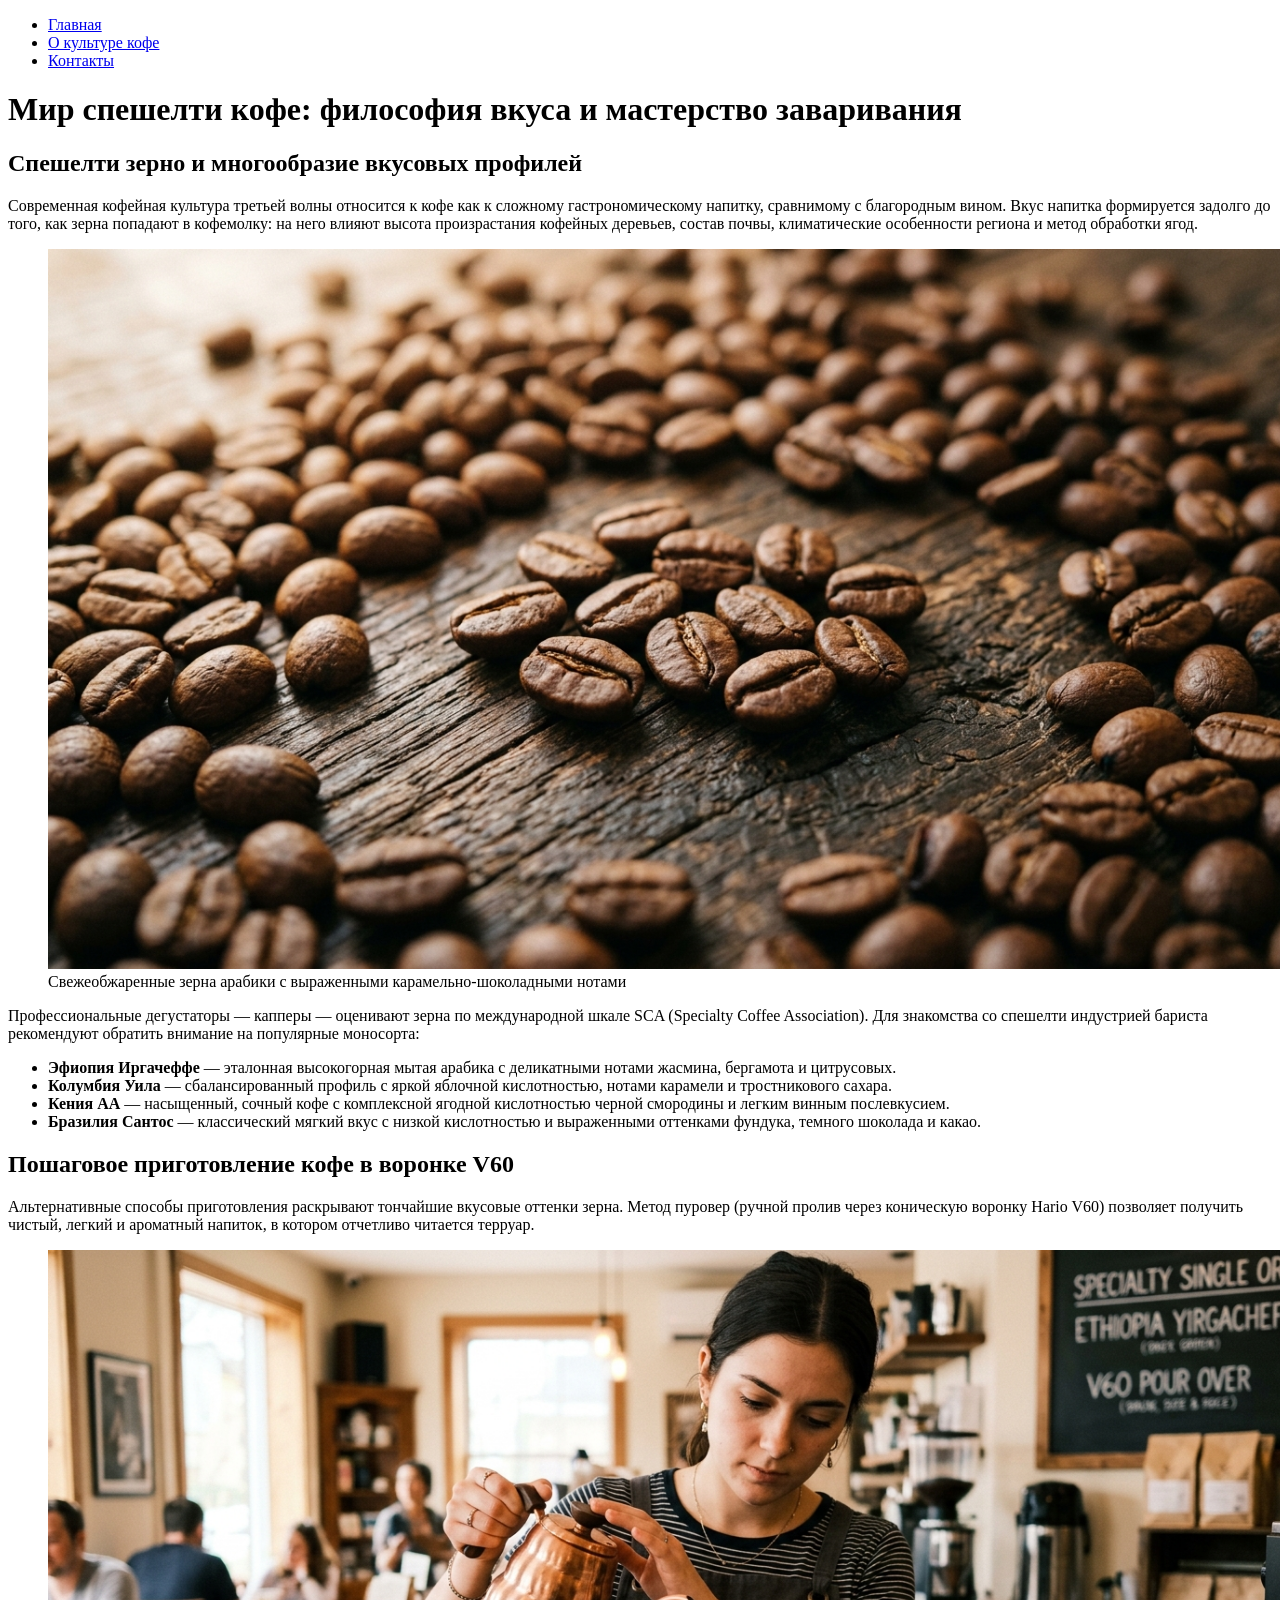
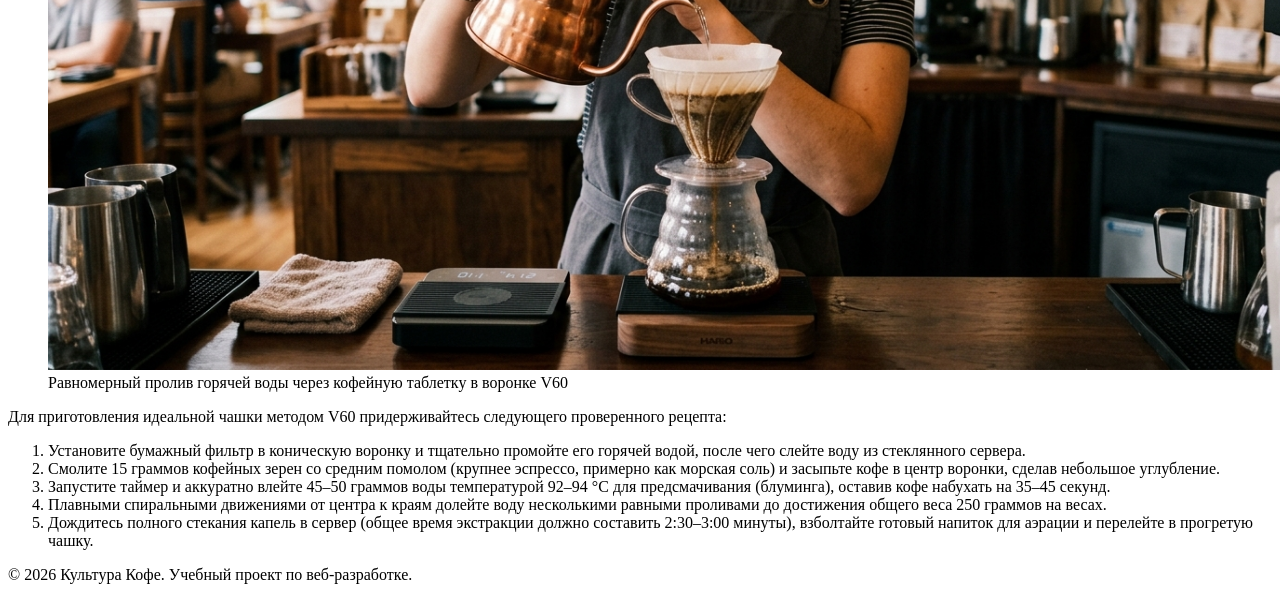
==== index.html @ 97c38ae3 "added index.html" ====
<!DOCTYPE html>
<html lang="ru">
<head>
  <meta charset="UTF-8">
  <meta name="viewport" content="width=device-width, initial-scale=1.0">
  <title>Культура кофе — гид по спешелти кофе и альтернативным методам заваривания</title>
  <link rel="stylesheet" href="css/style.css">
</head>
<body>
  <header>
    <nav aria-label="Основная навигация">
      <ul>
        <li><a href="index.html" aria-current="page">Главная</a></li>
        <li><a href="about.html">О культуре кофе</a></li>
        <li><a href="contact.html">Контакты</a></li>
      </ul>
    </nav>
  </header>

  <main>
    <h1>Мир спешелти кофе: философия вкуса и мастерство заваривания</h1>

    <section>
      <h2>Спешелти зерно и многообразие вкусовых профилей</h2>
      <p>
        Современная кофейная культура третьей волны относится к кофе как к сложному
        гастрономическому напитку, сравнимому с благородным вином. Вкус напитка
        формируется задолго до того, как зерна попадают в кофемолку: на него влияют
        высота произрастания кофейных деревьев, состав почвы, климатические особенности
        региона и метод обработки ягод.
      </p>

      <figure>
        <img
          src="images/coffee-beans.jpg"
          alt="Свежеобжаренные кофейные зерна арабики средней обжарки на фактурной темной деревянной поверхности"
          width="1280"
          height="720"
        >
        <figcaption>Свежеобжаренные зерна арабики с выраженными карамельно-шоколадными нотами</figcaption>
      </figure>

      <p>
        Профессиональные дегустаторы — капперы — оценивают зерна по международной
        шкале SCA (Specialty Coffee Association). Для знакомства со спешелти индустрией
        бариста рекомендуют обратить внимание на популярные моносорта:
      </p>

      <ul>
        <li><strong>Эфиопия Иргачеффе</strong> — эталонная высокогорная мытая арабика с деликатными нотами жасмина, бергамота и цитрусовых.</li>
        <li><strong>Колумбия Уила</strong> — сбалансированный профиль с яркой яблочной кислотностью, нотами карамели и тростникового сахара.</li>
        <li><strong>Кения АА</strong> — насыщенный, сочный кофе с комплексной ягодной кислотностью черной смородины и легким винным послевкусием.</li>
        <li><strong>Бразилия Сантос</strong> — классический мягкий вкус с низкой кислотностью и выраженными оттенками фундука, темного шоколада и какао.</li>
      </ul>
    </section>

    <section>
      <h2>Пошаговое приготовление кофе в воронке V60</h2>
      <p>
        Альтернативные способы приготовления раскрывают тончайшие вкусовые оттенки
        зерна. Метод пуровер (ручной пролив через коническую воронку Hario V60) позволяет
        получить чистый, легкий и ароматный напиток, в котором отчетливо читается терруар.
      </p>

      <figure>
        <img
          src="images/coffee-pourover.jpg"
          alt="Бариста проливает горячую воду из чайника с тонким носиком через воронку V60 со свежемолотым кофе в стеклянный сервер"
          width="1280"
          height="720"
          loading="lazy"
        >
        <figcaption>Равномерный пролив горячей воды через кофейную таблетку в воронке V60</figcaption>
      </figure>

      <p>
        Для приготовления идеальной чашки методом V60 придерживайтесь следующего
        проверенного рецепта:
      </p>

      <ol>
        <li>Установите бумажный фильтр в коническую воронку и тщательно промойте его горячей водой, после чего слейте воду из стеклянного сервера.</li>
        <li>Смолите 15 граммов кофейных зерен со средним помолом (крупнее эспрессо, примерно как морская соль) и засыпьте кофе в центр воронки, сделав небольшое углубление.</li>
        <li>Запустите таймер и аккуратно влейте 45–50 граммов воды температурой 92–94 °C для предсмачивания (блуминга), оставив кофе набухать на 35–45 секунд.</li>
        <li>Плавными спиральными движениями от центра к краям долейте воду несколькими равными проливами до достижения общего веса 250 граммов на весах.</li>
        <li>Дождитесь полного стекания капель в сервер (общее время экстракции должно составить 2:30–3:00 минуты), взболтайте готовый напиток для аэрации и перелейте в прогретую чашку.</li>
      </ol>
    </section>
  </main>

  <footer>
    <p>&copy; 2026 Культура Кофе. Учебный проект по веб-разработке.</p>
  </footer>
</body>
</html>
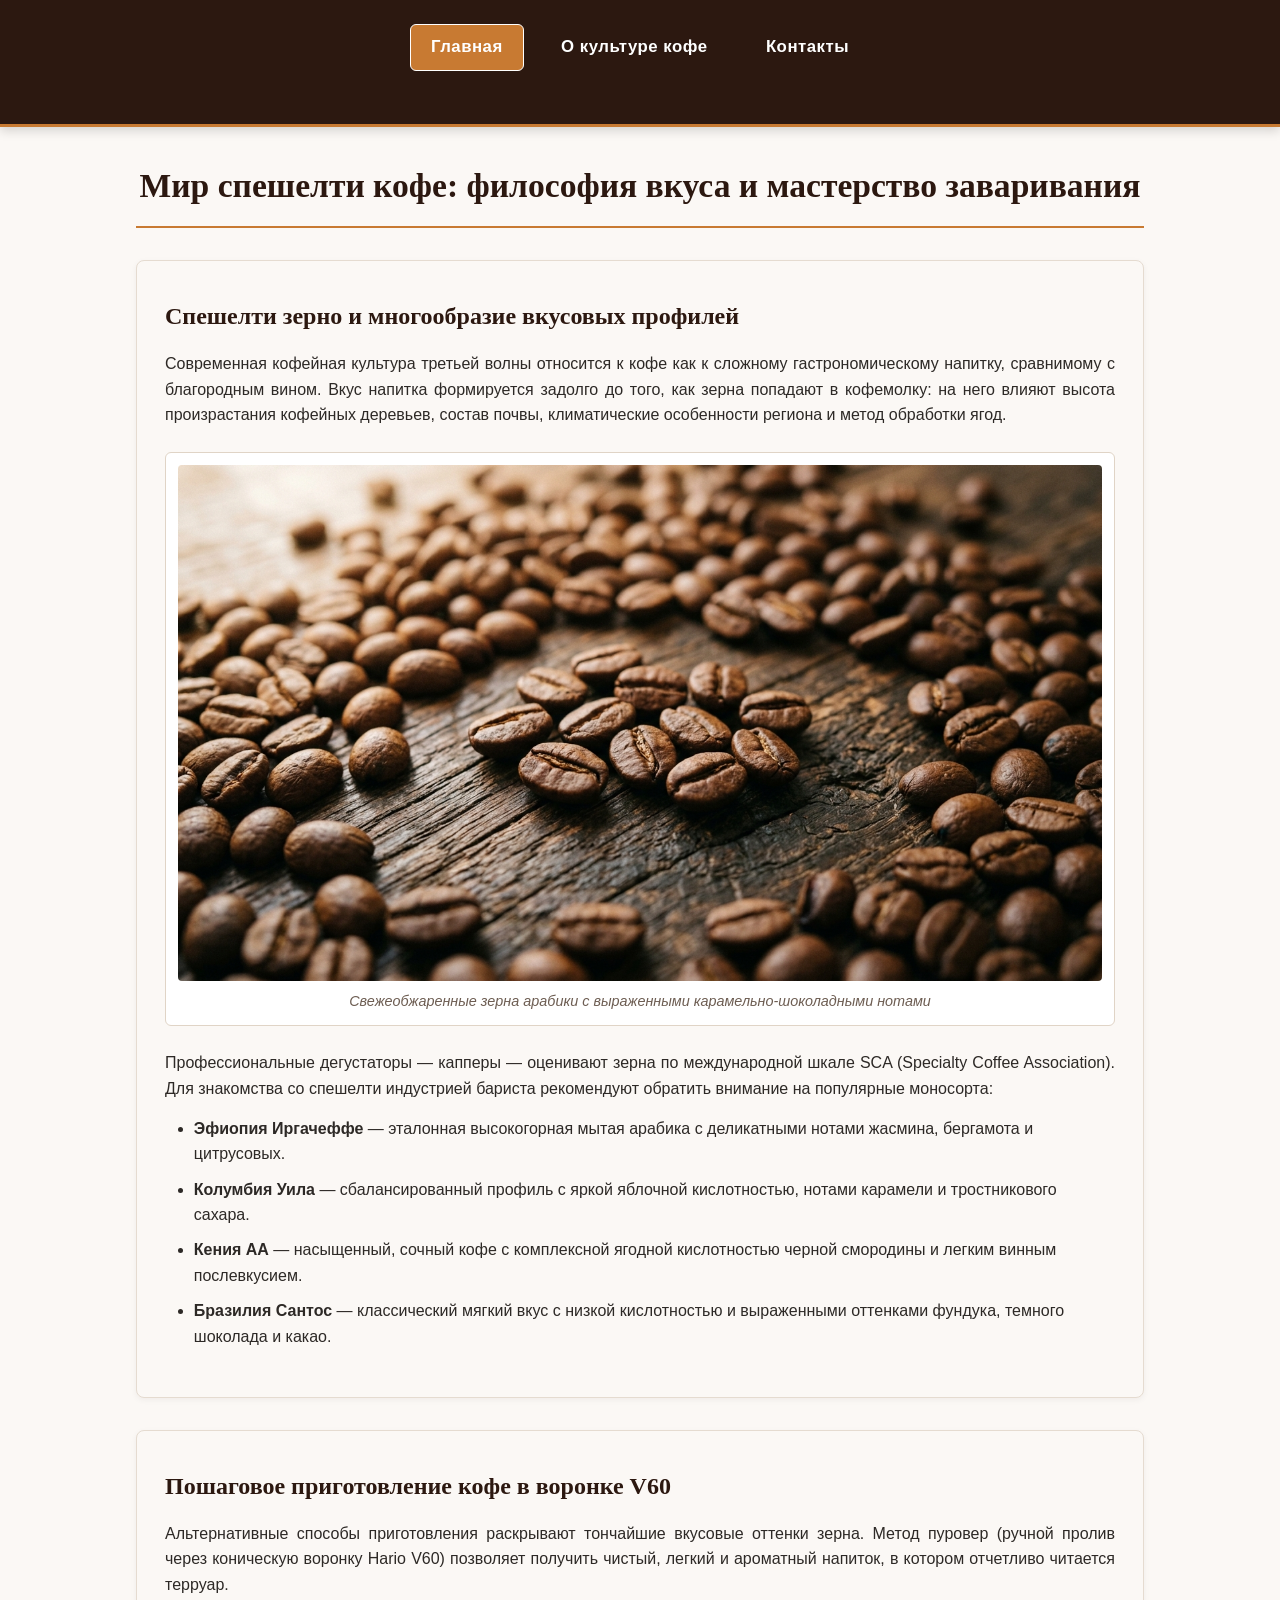
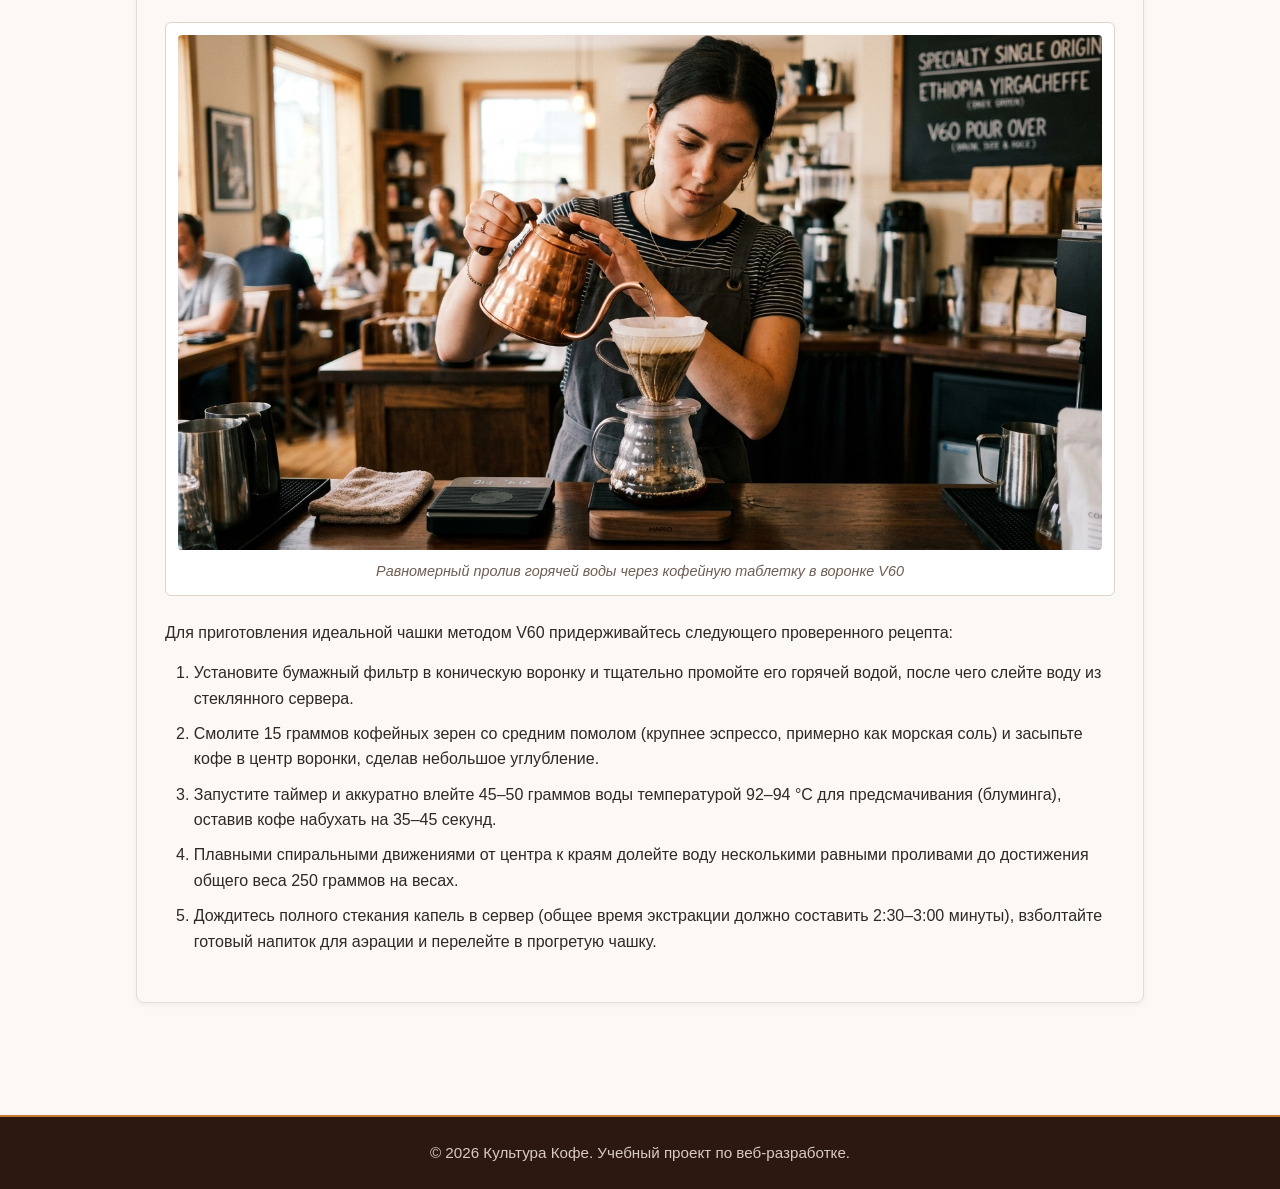
==== commit b0325558: "css" ====
--- a/index.html
+++ b/index.html
@@ -10,7 +10,7 @@
   <header>
     <nav aria-label="Основная навигация">
       <ul>
-        <li><a href="index.html" aria-current="page">Главная</a></li>
+        <li><a href="index.html" class="active" aria-current="page">Главная</a></li>
         <li><a href="about.html">О культуре кофе</a></li>
         <li><a href="contact.html">Контакты</a></li>
       </ul>
--- a/css/style.css
+++ b/css/style.css
@@ -0,0 +1,515 @@
+/* ==========================================================================
+   ОТЧЁТ ПО ЕДИНИЦАМ ИЗМЕРЕНИЯ (ДЛЯ ДОКУМЕНТАЦИИ И ЗАЩИТЫ ПРОЕКТА):
+   1. px (пиксели) — абсолютная фиксированная единица. Применена для тонких границ
+      (border: 1px/2px solid), радиусов скругления (border-radius: 6px/8px) и
+      смещения теней (box-shadow). Это предотвращает субпиксельное размытие и
+      гарантирует четкость графических контуров при любом разрешении.
+   2. rem (root em) — относительная единица к размеру шрифта корня <html> (16px).
+      Использована для основных размеров текста (font-size), отступов секций,
+      шапки, футера (margin, padding). Обеспечивает масштабируемость и доступность
+      интерфейса при изменении масштаба шрифта в настройках браузера.
+   3. % (проценты) — относительная единица от ширины/высоты родительского контейнера.
+      Применена для адаптивной ширины таблиц (width: 100%), изображений (max-width: 100%)
+      и колонок формы, создавая эластичный макет.
+   4. em — относительная единица к размеру шрифта текущего элемента. Использована
+      для межбуквенных интервалов (letter-spacing: 0.03em) и компактных отступов кнопок,
+      пропорционально зависящих от размера шрифта конкретного блока.
+   5. vh (viewport height) — единица высоты области просмотра. Применена для min-height: 100vh
+      у контейнера body, чтобы футер гарантированно прижимался к низу окна даже при
+      малом объеме содержимого.
+   ========================================================================== */
+
+/* ==========================================================================
+   ПАЛИТРА ЦВЕТОВ (КАЖДЫЙ ЦВЕТ ЗАПИСАН В 3-Х РАЗНЫХ ФОРМАТАХ: HEX, RGB, HSL):
+   - Цвет 1 (Темный кофейный):  HEX: #2c1810 | RGB: rgb(44, 24, 16)   | HSL: hsl(17, 47%, 12%)
+   - Цвет 2 (Теплый карамель):  HEX: #c87a32 | RGB: rgb(200, 122, 50) | HSL: hsl(29, 60%, 49%)
+   - Цвет 3 (Кремовый фон):     HEX: #fbf8f5 | RGB: rgb(251, 248, 245)| HSL: hsl(30, 43%, 97%)
+   - Цвет 4 (Графитово-черный): HEX: #2d2926 | RGB: rgb(45, 41, 38)   | HSL: hsl(26, 8%, 16%)
+   ========================================================================== */
+
+/* Сброс стилей и базовая модель Box Model */
+* {
+  box-sizing: border-box;
+  margin: 0;
+  padding: 0;
+}
+
+/* ==========================================================================
+   СЕЛЕКТОРЫ ПО ЭЛЕМЕНТУ: БАЗОВАЯ ТИПОГРАФИКА И СТРУКТУРА
+   ========================================================================== */
+
+body {
+  /* Единица vh: минимальная высота страницы по высоте экрана */
+  min-height: 100vh;
+  display: flex;
+  flex-direction: column;
+
+  /* ШРИФТ 1 (Основной текст): гарнитура без засечек (Sans-serif) */
+  font-family: 'Segoe UI', -apple-system, BlinkMacSystemFont, Roboto, sans-serif;
+  /* Единица rem: базовый размер шрифта для доступности */
+  font-size: 1rem;
+  /* Вес шрифта */
+  font-weight: 400;
+  line-height: 1.6;
+  text-align: left;
+
+  /* Цвет 3 (Кремовый фон): Формат HEX */
+  background-color: #fbf8f5;
+
+  /* Цвет 4 (Графитовый текст): Формат HEX */
+  color: #2d2926;
+}
+
+/* ==========================================================================
+   ШАПКА И НАВИГАЦИЯ (ЭЛЕМЕНТЫ, КЛАССЫ, ОТСТУПЫ, HOVER)
+   ========================================================================== */
+
+header {
+  /* Цвет 1 (Темный кофейный): Формат HEX */
+  background-color: #2c1810;
+  /* Единица rem для внешних и внутренних отступов шапки (Box Model) */
+  padding: 1.25rem 2rem;
+  /* Единица px: фиксированная нижняя полоса-разделитель */
+  border-bottom: 3px solid #c87a32;
+  box-shadow: 0 4px 10px rgba(0, 0, 0, 0.15);
+}
+
+nav ul {
+  list-style: none;
+  display: flex;
+  flex-wrap: wrap;
+  justify-content: center;
+  gap: 1rem;
+  padding: 0.25rem 0;
+}
+
+/* Стилизация ссылок навигации */
+nav a {
+  display: inline-block;
+  /* Снятие подчеркивания */
+  text-decoration: none;
+  color: #ffffff;
+  /* ШРИФТ 1: задаем размер и вес */
+  font-size: 1.05rem;
+  font-weight: 600;
+  /* Единица em: отступы кнопок навигации масштабируются пропорционально шрифту */
+  padding: 0.55em 1.2em;
+  letter-spacing: 0.03em;
+  /* Единица px: скругление углов */
+  border-radius: 6px;
+  border: 1px solid transparent;
+  transition: all 0.25s ease-in-out;
+}
+
+/* Эффект при наведении: меняет цвет, фон, тень и сдвигает элемент (transform) */
+nav a:hover {
+  color: #ffffff;
+  /* Цвет 2 (Карамельный акцент): Формат RGB */
+  background-color: rgb(200, 122, 50);
+  /* Единица px: граница и смещение при наведении */
+  border: 1px solid #ffffff;
+  transform: translateY(-2px);
+  box-shadow: 0 4px 8px rgba(0, 0, 0, 0.25);
+}
+
+/* СЕЛЕКТОР ПО КЛАССУ: активная страница */
+nav a.active {
+  /* Цвет 2 (Карамельный акцент): Формат HEX */
+  background-color: #c87a32;
+  color: #ffffff;
+  font-weight: 700;
+  /* Единица px: белая окантовка активной ссылки */
+  border: 1px solid #ffffff;
+}
+
+/* ==========================================================================
+   ОСНОВНАЯ ЧАСТЬ (MAIN), СЕКЦИИ И ЗАГОЛОВКИ
+   ========================================================================== */
+
+main {
+  flex: 1 0 auto;
+  /* Единица %: адаптивная ширина с ограничением в px */
+  width: 92%;
+  max-width: 1040px;
+  /* Единица rem: центрирование и отступы (Box Model) */
+  margin: 2rem auto;
+  padding: 0 1rem;
+}
+
+/* ШРИФТ 2 (Заголовки и цитаты): классическая антиква с засечками (Serif) */
+h1, h2 {
+  font-family: Georgia, 'Times New Roman', serif;
+  /* Цвет 1 (Темный кофейный): Формат RGB */
+  color: rgb(44, 24, 16);
+  font-weight: 700;
+}
+
+h1 {
+  /* Единица rem для масштабируемого заголовка страницы */
+  font-size: 2.1rem;
+  text-align: center;
+  /* Явно выраженный Box Model: margin, padding, border */
+  margin-bottom: 2rem;
+  padding-bottom: 0.8rem;
+  /* Единица px для декоративной подчеркивающей линии */
+  border-bottom: 2px solid #c87a32;
+}
+
+h2 {
+  font-size: 1.5rem;
+  text-align: left;
+  margin-top: 0.5rem;
+  margin-bottom: 1rem;
+}
+
+/* Селектор по элементу: карточки секций с явным Box Model */
+section {
+  /* Цвет 3 (Кремовый фон): Формат RGB */
+  background-color: rgb(251, 248, 245);
+  /* Единица rem для отступов блока */
+  margin-bottom: 2rem;
+  padding: 1.75rem;
+  /* Единица px: граница и скругление */
+  border: 1px solid #e5dbd0;
+  border-radius: 8px;
+  box-shadow: 0 2px 6px rgba(44, 24, 16, 0.05);
+}
+
+/* Селектор по элементу: параграфы и списки */
+p, li {
+  /* Цвет 4 (Графитовый текст): Формат RGB */
+  color: rgb(45, 41, 38);
+  font-size: 1rem;
+  font-weight: 400;
+  margin-bottom: 0.9rem;
+  text-align: justify;
+}
+
+ul, ol {
+  /* Единица rem: внутренний отступ для маркеров списка */
+  padding-left: 1.8rem;
+  margin-bottom: 1.2rem;
+}
+
+li {
+  margin-bottom: 0.6rem;
+  text-align: left;
+}
+
+/* ==========================================================================
+   ИЗОБРАЖЕНИЯ, ФИГУРЫ И ЦИТАТЫ (FIGURE, IMG, BLOCKQUOTE)
+   ========================================================================== */
+
+figure {
+  /* Единица %: ширина контейнера изображения */
+  width: 100%;
+  margin: 1.5rem 0;
+  padding: 0.75rem;
+  background-color: #ffffff;
+  /* Единица px: тонкая рамка вокруг карточки фото */
+  border: 1px solid #e0d4c6;
+  border-radius: 6px;
+  text-align: center;
+}
+
+figure img {
+  /* Единица %: изображение адаптируется под ширину родителя */
+  max-width: 100%;
+  height: auto;
+  display: block;
+  margin: 0 auto;
+  border-radius: 4px;
+}
+
+figcaption {
+  font-size: 0.9rem;
+  font-weight: 400;
+  color: #6d5d52;
+  margin-top: 0.6rem;
+  text-align: center;
+  font-style: italic;
+}
+
+blockquote {
+  /* ШРИФТ 2: антиква для цитат */
+  font-family: Georgia, 'Times New Roman', serif;
+  /* Цвет 4 (Графитовый текст): Формат HSL */
+  color: hsl(26, 8%, 16%);
+  font-size: 1.1rem;
+  font-style: italic;
+  /* Box Model: левая акцентная полоса и внутренний отступ */
+  margin: 1.5rem 0;
+  padding: 1rem 1.5rem;
+  background-color: #f3ece3;
+  /* Единица px: толстая акцентная полоса слева */
+  border-left: 5px solid #c87a32;
+  border-radius: 0 6px 6px 0;
+}
+
+blockquote footer {
+  /* Сброс стилей общего футера для вложенного футера цитаты */
+  background: transparent;
+  border: none;
+  box-shadow: none;
+  padding: 0.5rem 0 0 0;
+  margin: 0;
+  color: #5c4e43;
+  font-size: 0.95rem;
+  font-style: normal;
+  text-align: right;
+}
+
+/* ==========================================================================
+   СТИЛИЗАЦИЯ ТАБЛИЦЫ (ЗАДАЧА A)
+   ========================================================================== */
+
+table {
+  /* Единица %: таблица растягивается на всю ширину родительского контейнера */
+  width: 100%;
+  border-collapse: collapse;
+  margin: 1.5rem 0;
+  font-size: 0.95rem;
+  background-color: #ffffff;
+  border: 1px solid #d8cbbf;
+  border-radius: 6px;
+  overflow: hidden;
+}
+
+caption {
+  font-family: Georgia, 'Times New Roman', serif;
+  font-size: 1.15rem;
+  font-weight: 700;
+  /* Цвет 1 (Темный кофейный): Формат RGB */
+  color: rgb(44, 24, 16);
+  padding: 0.75rem 0;
+  text-align: left;
+}
+
+th, td {
+  /* Единицы rem и px: читаемые отступы и границы ячеек */
+  padding: 0.8rem 1rem;
+  border: 1px solid #e3d7cb;
+  text-align: left;
+  line-height: 1.4;
+}
+
+/* Заголовки таблицы thead */
+thead th {
+  /* Цвет 1 (Темный кофейный): Формат HSL */
+  background-color: hsl(17, 47%, 12%);
+  color: #ffffff;
+  font-weight: 600;
+  letter-spacing: 0.02em;
+  text-align: center;
+}
+
+/* Заголовки строк в теле таблицы */
+tbody th {
+  font-weight: 600;
+  /* Цвет 1 (Темный кофейный): Формат RGB */
+  color: rgb(44, 24, 16);
+  background-color: #f7f2ec;
+}
+
+/* Чередующийся фон строк таблицы (зебра для читаемости) */
+tbody tr:nth-child(even) {
+  /* Цвет 3 (Кремовый фон): Формат HSL */
+  background-color: hsl(30, 43%, 97%);
+}
+
+/* Подсветка строки при наведении курсора */
+tbody tr:hover {
+  background-color: #eee4d9;
+}
+
+/* Итоговая строка таблицы tfoot */
+tfoot {
+  /* Цвет 3 (Кремовый фон): Формат HSL */
+  background-color: hsl(30, 43%, 97%);
+  font-style: italic;
+}
+
+tfoot th, tfoot td {
+  border-top: 2px solid #c87a32;
+  font-weight: 600;
+  color: #3b2c23;
+}
+
+/* ==========================================================================
+   СТИЛИЗАЦИЯ ФОРМЫ И СОСТОЯНИЯ :FOCUS (ЗАДАЧА B)
+   ========================================================================== */
+
+form {
+  /* Единица %: ширина формы */
+  width: 100%;
+  margin-top: 1rem;
+}
+
+fieldset {
+  /* Цвет 3 (Кремовый фон): Формат HSL */
+  background-color: hsl(30, 43%, 97%);
+  /* Единица rem: внутренние и внешние отступы fieldset */
+  margin-bottom: 1.5rem;
+  padding: 1.25rem 1.5rem;
+  /* Единица px: рамка и скругление */
+  border: 1px solid #d8cbbf;
+  border-radius: 8px;
+}
+
+legend {
+  font-family: Georgia, 'Times New Roman', serif;
+  font-size: 1.15rem;
+  font-weight: 700;
+  /* Цвет 1 (Темный кофейный): Формат RGB */
+  color: rgb(44, 24, 16);
+  padding: 0 0.5rem;
+}
+
+label {
+  display: block;
+  font-size: 0.95rem;
+  font-weight: 600;
+  margin-bottom: 0.35rem;
+  color: #382c23;
+}
+
+/* Текстовые поля, email, дата, числа и textarea */
+input[type="text"],
+input[type="email"],
+input[type="date"],
+input[type="number"],
+textarea {
+  /* Единица %: растягивание по ширине контейнера формы */
+  width: 100%;
+  /* Единица rem для внутренних отступов полей */
+  padding: 0.65rem 0.85rem;
+  margin-bottom: 0.9rem;
+  font-family: inherit;
+  font-size: 1rem;
+  color: #2d2926;
+  background-color: #ffffff;
+  /* Единица px: рамка поля */
+  border: 1px solid #c4b5a6;
+  border-radius: 6px;
+  transition: border-color 0.2s ease, box-shadow 0.2s ease;
+}
+
+/* Радиокнопки и чекбоксы */
+input[type="radio"],
+input[type="checkbox"] {
+  display: inline-block;
+  margin-right: 0.5rem;
+  margin-bottom: 0.75rem;
+  vertical-align: middle;
+  accent-color: #c87a32;
+  cursor: pointer;
+}
+
+/* Соседние лейблы радиокнопок и чекбоксов располагаем inline */
+input[type="radio"] + label,
+input[type="checkbox"] + label {
+  display: inline-block;
+  font-weight: 400;
+  margin-bottom: 0.75rem;
+  cursor: pointer;
+}
+
+/* ЗАМЕТНОЕ СОСТОЯНИЕ :FOCUS У ВСЕХ ПОЛЕЙ ВВОДА */
+input[type="text"]:focus,
+input[type="email"]:focus,
+input[type="date"]:focus,
+input[type="number"]:focus,
+textarea:focus {
+  outline: none;
+  /* Цвет 2 (Карамельный акцент): Формат HSL */
+  border-color: hsl(29, 60%, 49%);
+  /* Заметная светящаяся ореола фокуса для доступности */
+  box-shadow: 0 0 0 3px rgba(200, 122, 50, 0.3);
+  background-color: #ffffff;
+}
+
+/* Кнопка отправки формы submit */
+button[type="submit"] {
+  display: inline-block;
+  /* Цвет 2 (Карамельный акцент): Формат HSL */
+  background-color: hsl(29, 60%, 49%);
+  color: #ffffff;
+  font-family: inherit;
+  font-size: 1.05rem;
+  font-weight: 700;
+  /* Единицы em и px для отступов и скругления */
+  padding: 0.75em 2em;
+  border: 2px solid transparent;
+  border-radius: 6px;
+  cursor: pointer;
+  transition: all 0.25s ease-in-out;
+  box-shadow: 0 3px 8px rgba(0, 0, 0, 0.15);
+}
+
+button[type="submit"]:hover {
+  /* Цвет 1 (Темный кофейный): Формат HEX */
+  background-color: #2c1810;
+  color: #ffffff;
+  border-color: #c87a32;
+  transform: translateY(-2px);
+  box-shadow: 0 5px 12px rgba(44, 24, 16, 0.25);
+}
+
+button[type="submit"]:focus {
+  outline: none;
+  box-shadow: 0 0 0 3px rgba(200, 122, 50, 0.4);
+}
+
+/* ==========================================================================
+   СЕЛЕКТОР ПО УНИКАЛЬНОМУ ID (СТРОГО ОДИН НА СТРАНИЦЕ)
+   ========================================================================== */
+
+/* ID уникального обучающего медиа-фрейма на странице about.html */
+#espresso-guide-video {
+  display: block;
+  /* Единица %: адаптивная ширина */
+  width: 100%;
+  max-width: 640px;
+  height: 360px;
+  margin: 1.25rem auto;
+  /* Единица px: обрамление и тень */
+  border: 3px solid #2c1810;
+  border-radius: 8px;
+  box-shadow: 0 6px 16px rgba(44, 24, 16, 0.2);
+}
+
+/* ==========================================================================
+   ПОДВАЛ САЙТА (FOOTER)
+   ========================================================================== */
+
+footer {
+  /* Цвет 1 (Темный кофейный): Формат HSL */
+  background-color: hsl(17, 47%, 12%);
+  color: #d8cbbf;
+  /* Единица rem: отступы футера */
+  padding: 1.5rem 2rem;
+  margin-top: 3rem;
+  text-align: center;
+  /* Единица px: верхняя акцентная граница */
+  border-top: 2px solid #c87a32;
+}
+
+footer p {
+  color: #d8cbbf;
+  font-size: 0.95rem;
+  text-align: center;
+  margin-bottom: 0;
+}
+
+/* Внешняя ссылка */
+a[target="_blank"] {
+  color: #c87a32;
+  font-weight: 600;
+  text-decoration: underline;
+  transition: color 0.2s ease;
+}
+
+a[target="_blank"]:hover {
+  /* Цвет 1 (Темный кофейный): Формат HEX */
+  color: #2c1810;
+}
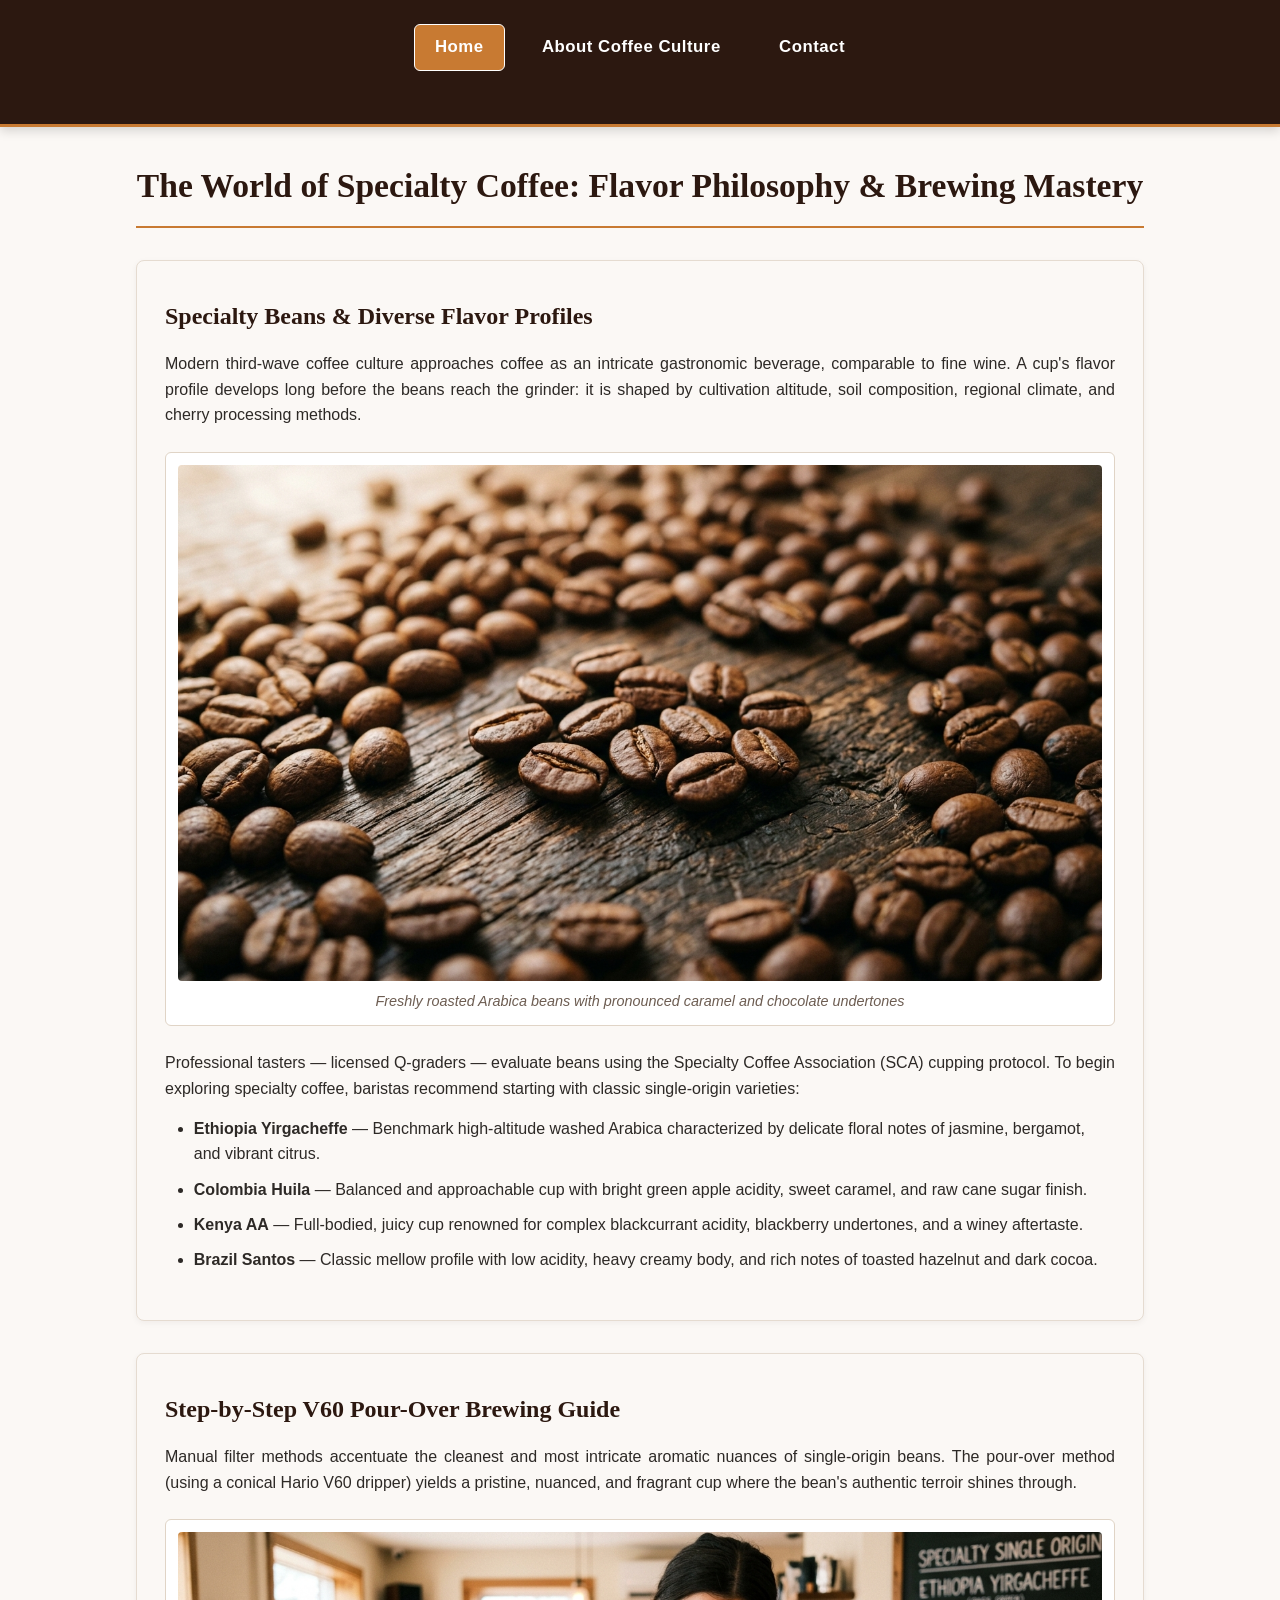
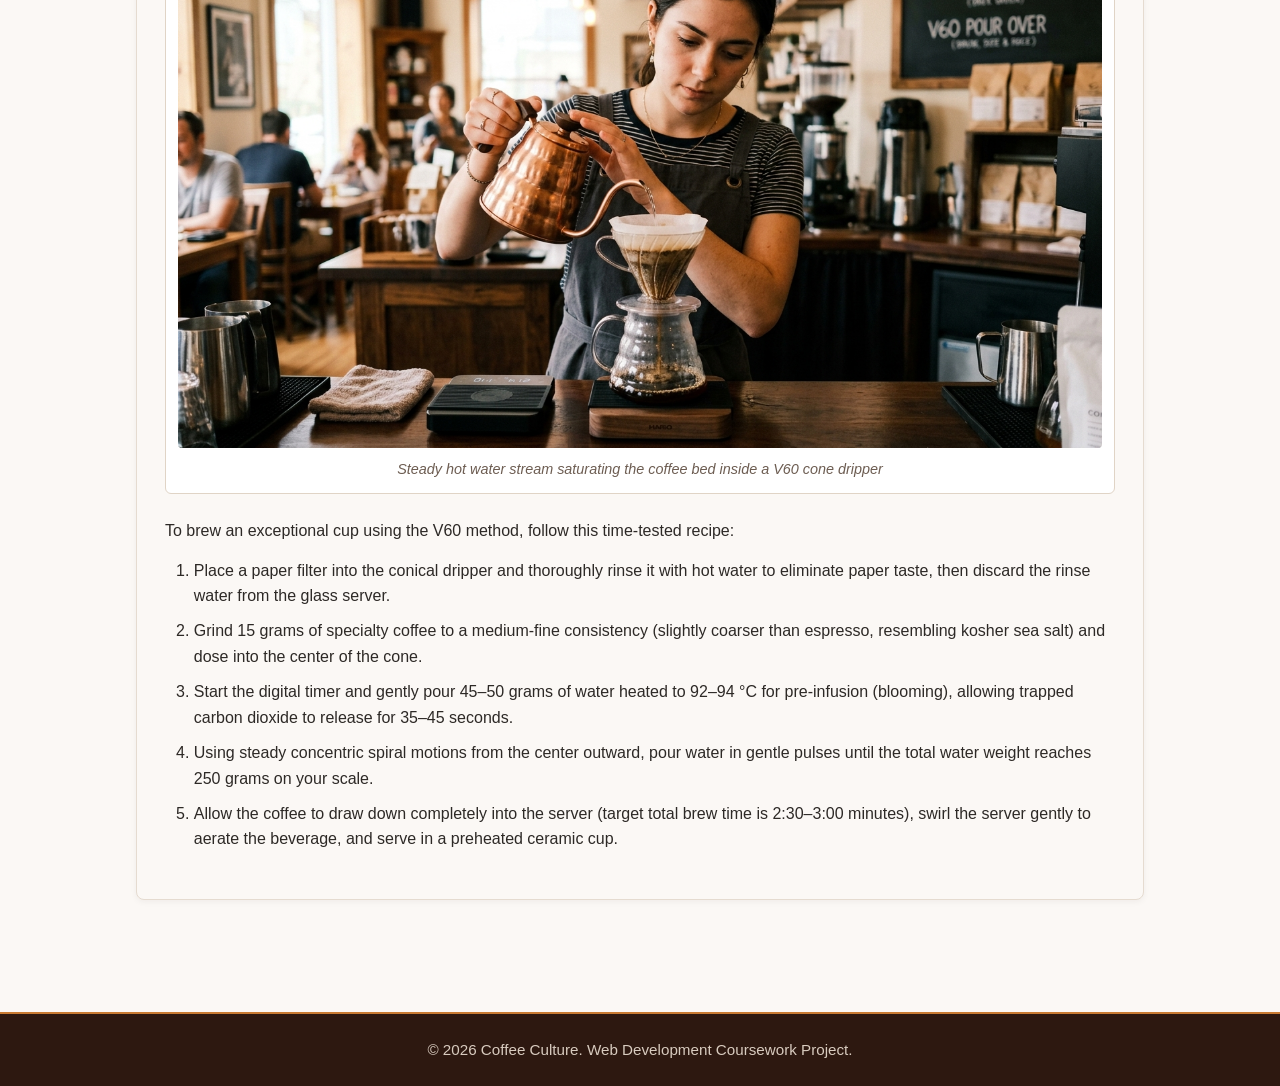
==== commit 9f056205: "commit #11332" ====
--- a/index.html
+++ b/index.html
@@ -1,95 +1,91 @@
 <!DOCTYPE html>
-<html lang="ru">
+<html lang="en">
 <head>
   <meta charset="UTF-8">
   <meta name="viewport" content="width=device-width, initial-scale=1.0">
-  <title>Культура кофе — гид по спешелти кофе и альтернативным методам заваривания</title>
+  <title>Coffee Culture — Guide to Specialty Coffee & Alternative Brewing</title>
+  <meta name="description" content="Discover the world of specialty coffee: single-origin flavor profiles, roasting philosophy, and a step-by-step Hario V60 pour-over guide.">
   <link rel="stylesheet" href="css/style.css">
 </head>
 <body>
   <header>
-    <nav aria-label="Основная навигация">
+    <nav aria-label="Main Navigation">
       <ul>
-        <li><a href="index.html" class="active" aria-current="page">Главная</a></li>
-        <li><a href="about.html">О культуре кофе</a></li>
-        <li><a href="contact.html">Контакты</a></li>
+        <li><a href="index.html" class="active" aria-current="page">Home</a></li>
+        <li><a href="about.html">About Coffee Culture</a></li>
+        <li><a href="contact.html">Contact</a></li>
       </ul>
     </nav>
   </header>
 
   <main>
-    <h1>Мир спешелти кофе: философия вкуса и мастерство заваривания</h1>
+    <h1>The World of Specialty Coffee: Flavor Philosophy & Brewing Mastery</h1>
 
     <section>
-      <h2>Спешелти зерно и многообразие вкусовых профилей</h2>
+      <h2>Specialty Beans & Diverse Flavor Profiles</h2>
       <p>
-        Современная кофейная культура третьей волны относится к кофе как к сложному
-        гастрономическому напитку, сравнимому с благородным вином. Вкус напитка
-        формируется задолго до того, как зерна попадают в кофемолку: на него влияют
-        высота произрастания кофейных деревьев, состав почвы, климатические особенности
-        региона и метод обработки ягод.
+        Modern third-wave coffee culture approaches coffee as an intricate gastronomic beverage, comparable to fine wine.
+        A cup's flavor profile develops long before the beans reach the grinder: it is shaped by cultivation altitude,
+        soil composition, regional climate, and cherry processing methods.
       </p>
 
       <figure>
         <img
           src="images/coffee-beans.jpg"
-          alt="Свежеобжаренные кофейные зерна арабики средней обжарки на фактурной темной деревянной поверхности"
+          alt="Freshly roasted medium-roast Arabica coffee beans displayed on a textured dark wooden surface"
           width="1280"
           height="720"
         >
-        <figcaption>Свежеобжаренные зерна арабики с выраженными карамельно-шоколадными нотами</figcaption>
+        <figcaption>Freshly roasted Arabica beans with pronounced caramel and chocolate undertones</figcaption>
       </figure>
 
       <p>
-        Профессиональные дегустаторы — капперы — оценивают зерна по международной
-        шкале SCA (Specialty Coffee Association). Для знакомства со спешелти индустрией
-        бариста рекомендуют обратить внимание на популярные моносорта:
+        Professional tasters — licensed Q-graders — evaluate beans using the Specialty Coffee Association (SCA) cupping protocol.
+        To begin exploring specialty coffee, baristas recommend starting with classic single-origin varieties:
       </p>
 
       <ul>
-        <li><strong>Эфиопия Иргачеффе</strong> — эталонная высокогорная мытая арабика с деликатными нотами жасмина, бергамота и цитрусовых.</li>
-        <li><strong>Колумбия Уила</strong> — сбалансированный профиль с яркой яблочной кислотностью, нотами карамели и тростникового сахара.</li>
-        <li><strong>Кения АА</strong> — насыщенный, сочный кофе с комплексной ягодной кислотностью черной смородины и легким винным послевкусием.</li>
-        <li><strong>Бразилия Сантос</strong> — классический мягкий вкус с низкой кислотностью и выраженными оттенками фундука, темного шоколада и какао.</li>
+        <li><strong>Ethiopia Yirgacheffe</strong> — Benchmark high-altitude washed Arabica characterized by delicate floral notes of jasmine, bergamot, and vibrant citrus.</li>
+        <li><strong>Colombia Huila</strong> — Balanced and approachable cup with bright green apple acidity, sweet caramel, and raw cane sugar finish.</li>
+        <li><strong>Kenya AA</strong> — Full-bodied, juicy cup renowned for complex blackcurrant acidity, blackberry undertones, and a winey aftertaste.</li>
+        <li><strong>Brazil Santos</strong> — Classic mellow profile with low acidity, heavy creamy body, and rich notes of toasted hazelnut and dark cocoa.</li>
       </ul>
     </section>
 
     <section>
-      <h2>Пошаговое приготовление кофе в воронке V60</h2>
+      <h2>Step-by-Step V60 Pour-Over Brewing Guide</h2>
       <p>
-        Альтернативные способы приготовления раскрывают тончайшие вкусовые оттенки
-        зерна. Метод пуровер (ручной пролив через коническую воронку Hario V60) позволяет
-        получить чистый, легкий и ароматный напиток, в котором отчетливо читается терруар.
+        Manual filter methods accentuate the cleanest and most intricate aromatic nuances of single-origin beans.
+        The pour-over method (using a conical Hario V60 dripper) yields a pristine, nuanced, and fragrant cup where the bean's authentic terroir shines through.
       </p>
 
       <figure>
         <img
           src="images/coffee-pourover.jpg"
-          alt="Бариста проливает горячую воду из чайника с тонким носиком через воронку V60 со свежемолотым кофе в стеклянный сервер"
+          alt="Barista pouring hot water from a gooseneck kettle over fresh coffee grounds in a V60 dripper into a glass server"
           width="1280"
           height="720"
           loading="lazy"
         >
-        <figcaption>Равномерный пролив горячей воды через кофейную таблетку в воронке V60</figcaption>
+        <figcaption>Steady hot water stream saturating the coffee bed inside a V60 cone dripper</figcaption>
       </figure>
 
       <p>
-        Для приготовления идеальной чашки методом V60 придерживайтесь следующего
-        проверенного рецепта:
+        To brew an exceptional cup using the V60 method, follow this time-tested recipe:
       </p>
 
       <ol>
-        <li>Установите бумажный фильтр в коническую воронку и тщательно промойте его горячей водой, после чего слейте воду из стеклянного сервера.</li>
-        <li>Смолите 15 граммов кофейных зерен со средним помолом (крупнее эспрессо, примерно как морская соль) и засыпьте кофе в центр воронки, сделав небольшое углубление.</li>
-        <li>Запустите таймер и аккуратно влейте 45–50 граммов воды температурой 92–94 °C для предсмачивания (блуминга), оставив кофе набухать на 35–45 секунд.</li>
-        <li>Плавными спиральными движениями от центра к краям долейте воду несколькими равными проливами до достижения общего веса 250 граммов на весах.</li>
-        <li>Дождитесь полного стекания капель в сервер (общее время экстракции должно составить 2:30–3:00 минуты), взболтайте готовый напиток для аэрации и перелейте в прогретую чашку.</li>
+        <li>Place a paper filter into the conical dripper and thoroughly rinse it with hot water to eliminate paper taste, then discard the rinse water from the glass server.</li>
+        <li>Grind 15 grams of specialty coffee to a medium-fine consistency (slightly coarser than espresso, resembling kosher sea salt) and dose into the center of the cone.</li>
+        <li>Start the digital timer and gently pour 45–50 grams of water heated to 92–94 °C for pre-infusion (blooming), allowing trapped carbon dioxide to release for 35–45 seconds.</li>
+        <li>Using steady concentric spiral motions from the center outward, pour water in gentle pulses until the total water weight reaches 250 grams on your scale.</li>
+        <li>Allow the coffee to draw down completely into the server (target total brew time is 2:30–3:00 minutes), swirl the server gently to aerate the beverage, and serve in a preheated ceramic cup.</li>
       </ol>
     </section>
   </main>
 
   <footer>
-    <p>&copy; 2026 Культура Кофе. Учебный проект по веб-разработке.</p>
+    <p>&copy; 2026 Coffee Culture. Web Development Coursework Project.</p>
   </footer>
 </body>
 </html>
--- a/css/style.css
+++ b/css/style.css
@@ -1,33 +1,32 @@
 /* ==========================================================================
-   ОТЧЁТ ПО ЕДИНИЦАМ ИЗМЕРЕНИЯ (ДЛЯ ДОКУМЕНТАЦИИ И ЗАЩИТЫ ПРОЕКТА):
-   1. px (пиксели) — абсолютная фиксированная единица. Применена для тонких границ
-      (border: 1px/2px solid), радиусов скругления (border-radius: 6px/8px) и
-      смещения теней (box-shadow). Это предотвращает субпиксельное размытие и
-      гарантирует четкость графических контуров при любом разрешении.
-   2. rem (root em) — относительная единица к размеру шрифта корня <html> (16px).
-      Использована для основных размеров текста (font-size), отступов секций,
-      шапки, футера (margin, padding). Обеспечивает масштабируемость и доступность
-      интерфейса при изменении масштаба шрифта в настройках браузера.
-   3. % (проценты) — относительная единица от ширины/высоты родительского контейнера.
-      Применена для адаптивной ширины таблиц (width: 100%), изображений (max-width: 100%)
-      и колонок формы, создавая эластичный макет.
-   4. em — относительная единица к размеру шрифта текущего элемента. Использована
-      для межбуквенных интервалов (letter-spacing: 0.03em) и компактных отступов кнопок,
-      пропорционально зависящих от размера шрифта конкретного блока.
-   5. vh (viewport height) — единица высоты области просмотра. Применена для min-height: 100vh
-      у контейнера body, чтобы футер гарантированно прижимался к низу окна даже при
-      малом объеме содержимого.
-   ========================================================================== */
-
-/* ==========================================================================
-   ПАЛИТРА ЦВЕТОВ (КАЖДЫЙ ЦВЕТ ЗАПИСАН В 3-Х РАЗНЫХ ФОРМАТАХ: HEX, RGB, HSL):
-   - Цвет 1 (Темный кофейный):  HEX: #2c1810 | RGB: rgb(44, 24, 16)   | HSL: hsl(17, 47%, 12%)
-   - Цвет 2 (Теплый карамель):  HEX: #c87a32 | RGB: rgb(200, 122, 50) | HSL: hsl(29, 60%, 49%)
-   - Цвет 3 (Кремовый фон):     HEX: #fbf8f5 | RGB: rgb(251, 248, 245)| HSL: hsl(30, 43%, 97%)
-   - Цвет 4 (Графитово-черный): HEX: #2d2926 | RGB: rgb(45, 41, 38)   | HSL: hsl(26, 8%, 16%)
-   ========================================================================== */
-
-/* Сброс стилей и базовая модель Box Model */
+   CSS UNITS REPORT (FOR DOCUMENTATION AND COURSEWORK DEFENSE):
+   1. px (pixels) — Absolute fixed unit. Used for crisp borders (border: 1px/2px solid),
+      corner radii (border-radius: 6px/8px), and box shadows (box-shadow).
+      This prevents sub-pixel blurring and guarantees clean contours at all screen densities.
+   2. rem (root em) — Relative to the root <html> font-size (16px).
+      Used for typography (font-size) and structural spacing (margin, padding) across
+      sections, header, and footer. Ensures fluid scalability and accessibility when
+      users adjust their browser's default font size.
+   3. % (percentage) — Relative to the parent container's width/height.
+      Applied for fluid layouts: table widths (width: 100%), responsive images (max-width: 100%),
+      and form inputs, producing a flexible, adaptive layout.
+   4. em — Relative to the element's current font-size.
+      Used for letter-spacing (0.03em) and button padding (0.55em 1.2em), scaling
+      proportionally with the button's typography.
+   5. vh (viewport height) — Percentage of the viewport height.
+      Applied to min-height: 100vh on the body container to ensure the footer
+      consistently rests at the bottom of the screen even on short pages.
+   ========================================================================== */
+
+/* ==========================================================================
+   COLOR PALETTE (EACH COLOR DOCUMENTED IN 3 FORMATS: HEX, RGB, HSL):
+   - Color 1 (Dark Roast Coffee): HEX: #2c1810 | RGB: rgb(44, 24, 16)   | HSL: hsl(17, 47%, 12%)
+   - Color 2 (Warm Caramel):      HEX: #c87a32 | RGB: rgb(200, 122, 50) | HSL: hsl(29, 60%, 49%)
+   - Color 3 (Cream Background):  HEX: #fbf8f5 | RGB: rgb(251, 248, 245)| HSL: hsl(30, 43%, 97%)
+   - Color 4 (Charcoal Black):    HEX: #2d2926 | RGB: rgb(45, 41, 38)   | HSL: hsl(26, 8%, 16%)
+   ========================================================================== */
+
+/* CSS Reset and Box Model Configuration */
 * {
   box-sizing: border-box;
   margin: 0;
@@ -35,41 +34,41 @@
 }
 
 /* ==========================================================================
-   СЕЛЕКТОРЫ ПО ЭЛЕМЕНТУ: БАЗОВАЯ ТИПОГРАФИКА И СТРУКТУРА
+   ELEMENT SELECTORS: BASE TYPOGRAPHY AND STRUCTURE
    ========================================================================== */
 
 body {
-  /* Единица vh: минимальная высота страницы по высоте экрана */
+  /* Viewport unit: minimum page height equal to screen height */
   min-height: 100vh;
   display: flex;
   flex-direction: column;
 
-  /* ШРИФТ 1 (Основной текст): гарнитура без засечек (Sans-serif) */
-  font-family: 'Segoe UI', -apple-system, BlinkMacSystemFont, Roboto, sans-serif;
-  /* Единица rem: базовый размер шрифта для доступности */
+  /* FONT 1 (Body text): Web-safe clean Sans-Serif stack */
+  font-family: Arial, Helvetica, sans-serif;
+  /* Root em unit: accessible base font size */
   font-size: 1rem;
-  /* Вес шрифта */
+  /* Font weight */
   font-weight: 400;
   line-height: 1.6;
   text-align: left;
 
-  /* Цвет 3 (Кремовый фон): Формат HEX */
+  /* Color 3 (Cream Background): HEX format */
   background-color: #fbf8f5;
 
-  /* Цвет 4 (Графитовый текст): Формат HEX */
+  /* Color 4 (Charcoal text): HEX format */
   color: #2d2926;
 }
 
 /* ==========================================================================
-   ШАПКА И НАВИГАЦИЯ (ЭЛЕМЕНТЫ, КЛАССЫ, ОТСТУПЫ, HOVER)
+   HEADER & NAVIGATION (ELEMENTS, CLASSES, SPACING, HOVER STATES)
    ========================================================================== */
 
 header {
-  /* Цвет 1 (Темный кофейный): Формат HEX */
+  /* Color 1 (Dark Roast Coffee): HEX format */
   background-color: #2c1810;
-  /* Единица rem для внешних и внутренних отступов шапки (Box Model) */
+  /* Rem unit for outer and inner header padding (Box Model) */
   padding: 1.25rem 2rem;
-  /* Единица px: фиксированная нижняя полоса-разделитель */
+  /* Px unit: fixed bottom accent border divider */
   border-bottom: 3px solid #c87a32;
   box-shadow: 0 4px 10px rgba(0, 0, 0, 0.15);
 }
@@ -83,75 +82,75 @@
   padding: 0.25rem 0;
 }
 
-/* Стилизация ссылок навигации */
+/* Navigation link styling */
 nav a {
   display: inline-block;
-  /* Снятие подчеркивания */
+  /* Remove text decoration */
   text-decoration: none;
   color: #ffffff;
-  /* ШРИФТ 1: задаем размер и вес */
+  /* FONT 1: font size and weight */
   font-size: 1.05rem;
   font-weight: 600;
-  /* Единица em: отступы кнопок навигации масштабируются пропорционально шрифту */
+  /* Em unit: button padding scales proportionally with font size */
   padding: 0.55em 1.2em;
   letter-spacing: 0.03em;
-  /* Единица px: скругление углов */
+  /* Px unit: rounded corners */
   border-radius: 6px;
   border: 1px solid transparent;
   transition: all 0.25s ease-in-out;
 }
 
-/* Эффект при наведении: меняет цвет, фон, тень и сдвигает элемент (transform) */
+/* Hover state: changes color, background, shadow, and elevates element */
 nav a:hover {
   color: #ffffff;
-  /* Цвет 2 (Карамельный акцент): Формат RGB */
+  /* Color 2 (Warm Caramel Accent): RGB format */
   background-color: rgb(200, 122, 50);
-  /* Единица px: граница и смещение при наведении */
+  /* Px unit: border and transform on hover */
   border: 1px solid #ffffff;
   transform: translateY(-2px);
   box-shadow: 0 4px 8px rgba(0, 0, 0, 0.25);
 }
 
-/* СЕЛЕКТОР ПО КЛАССУ: активная страница */
+/* CLASS SELECTOR: Active Page Indicator */
 nav a.active {
-  /* Цвет 2 (Карамельный акцент): Формат HEX */
+  /* Color 2 (Warm Caramel Accent): HEX format */
   background-color: #c87a32;
   color: #ffffff;
   font-weight: 700;
-  /* Единица px: белая окантовка активной ссылки */
+  /* Px unit: crisp white border for active tab */
   border: 1px solid #ffffff;
 }
 
 /* ==========================================================================
-   ОСНОВНАЯ ЧАСТЬ (MAIN), СЕКЦИИ И ЗАГОЛОВКИ
+   MAIN CONTENT, SECTIONS, AND HEADINGS
    ========================================================================== */
 
 main {
   flex: 1 0 auto;
-  /* Единица %: адаптивная ширина с ограничением в px */
+  /* % unit: fluid width constrained by max-width in px */
   width: 92%;
   max-width: 1040px;
-  /* Единица rem: центрирование и отступы (Box Model) */
+  /* Rem unit: auto-centering and vertical margins (Box Model) */
   margin: 2rem auto;
   padding: 0 1rem;
 }
 
-/* ШРИФТ 2 (Заголовки и цитаты): классическая антиква с засечками (Serif) */
+/* FONT 2 (Headings and Blockquotes): Classic Serif */
 h1, h2 {
   font-family: Georgia, 'Times New Roman', serif;
-  /* Цвет 1 (Темный кофейный): Формат RGB */
+  /* Color 1 (Dark Roast Coffee): RGB format */
   color: rgb(44, 24, 16);
   font-weight: 700;
 }
 
 h1 {
-  /* Единица rem для масштабируемого заголовка страницы */
+  /* Rem unit for scalable document title */
   font-size: 2.1rem;
   text-align: center;
-  /* Явно выраженный Box Model: margin, padding, border */
+  /* Box Model: margin, padding, border */
   margin-bottom: 2rem;
   padding-bottom: 0.8rem;
-  /* Единица px для декоративной подчеркивающей линии */
+  /* Px unit: decorative accent underline */
   border-bottom: 2px solid #c87a32;
 }
 
@@ -162,22 +161,22 @@
   margin-bottom: 1rem;
 }
 
-/* Селектор по элементу: карточки секций с явным Box Model */
+/* Element selector: section cards with explicit Box Model */
 section {
-  /* Цвет 3 (Кремовый фон): Формат RGB */
+  /* Color 3 (Cream Background): RGB format */
   background-color: rgb(251, 248, 245);
-  /* Единица rem для отступов блока */
+  /* Rem unit for section card padding */
   margin-bottom: 2rem;
   padding: 1.75rem;
-  /* Единица px: граница и скругление */
+  /* Px unit: subtle border and rounded corners */
   border: 1px solid #e5dbd0;
   border-radius: 8px;
   box-shadow: 0 2px 6px rgba(44, 24, 16, 0.05);
 }
 
-/* Селектор по элементу: параграфы и списки */
+/* Paragraphs and list items */
 p, li {
-  /* Цвет 4 (Графитовый текст): Формат RGB */
+  /* Color 4 (Charcoal text): RGB format */
   color: rgb(45, 41, 38);
   font-size: 1rem;
   font-weight: 400;
@@ -186,7 +185,7 @@
 }
 
 ul, ol {
-  /* Единица rem: внутренний отступ для маркеров списка */
+  /* Rem unit: list marker indentation */
   padding-left: 1.8rem;
   margin-bottom: 1.2rem;
 }
@@ -197,23 +196,23 @@
 }
 
 /* ==========================================================================
-   ИЗОБРАЖЕНИЯ, ФИГУРЫ И ЦИТАТЫ (FIGURE, IMG, BLOCKQUOTE)
+   MEDIA: FIGURES, IMAGES, AND BLOCKQUOTES
    ========================================================================== */
 
 figure {
-  /* Единица %: ширина контейнера изображения */
+  /* % unit: responsive container width */
   width: 100%;
   margin: 1.5rem 0;
   padding: 0.75rem;
   background-color: #ffffff;
-  /* Единица px: тонкая рамка вокруг карточки фото */
+  /* Px unit: thin framing border around image card */
   border: 1px solid #e0d4c6;
   border-radius: 6px;
   text-align: center;
 }
 
 figure img {
-  /* Единица %: изображение адаптируется под ширину родителя */
+  /* % unit: fluid scaling within container */
   max-width: 100%;
   height: auto;
   display: block;
@@ -231,23 +230,23 @@
 }
 
 blockquote {
-  /* ШРИФТ 2: антиква для цитат */
+  /* FONT 2: Editorial Serif for pull quotes */
   font-family: Georgia, 'Times New Roman', serif;
-  /* Цвет 4 (Графитовый текст): Формат HSL */
+  /* Color 4 (Charcoal text): HSL format */
   color: hsl(26, 8%, 16%);
   font-size: 1.1rem;
   font-style: italic;
-  /* Box Model: левая акцентная полоса и внутренний отступ */
+  /* Box Model: vertical margins and accent border */
   margin: 1.5rem 0;
   padding: 1rem 1.5rem;
   background-color: #f3ece3;
-  /* Единица px: толстая акцентная полоса слева */
+  /* Px unit: thick accent bar on the left */
   border-left: 5px solid #c87a32;
   border-radius: 0 6px 6px 0;
 }
 
 blockquote footer {
-  /* Сброс стилей общего футера для вложенного футера цитаты */
+  /* Reset general footer styles for nested blockquote attribution */
   background: transparent;
   border: none;
   box-shadow: none;
@@ -260,11 +259,11 @@
 }
 
 /* ==========================================================================
-   СТИЛИЗАЦИЯ ТАБЛИЦЫ (ЗАДАЧА A)
+   DATA TABLE STYLING
    ========================================================================== */
 
 table {
-  /* Единица %: таблица растягивается на всю ширину родительского контейнера */
+  /* % unit: table spans full width of parent */
   width: 100%;
   border-collapse: collapse;
   margin: 1.5rem 0;
@@ -279,23 +278,23 @@
   font-family: Georgia, 'Times New Roman', serif;
   font-size: 1.15rem;
   font-weight: 700;
-  /* Цвет 1 (Темный кофейный): Формат RGB */
+  /* Color 1 (Dark Roast Coffee): RGB format */
   color: rgb(44, 24, 16);
   padding: 0.75rem 0;
   text-align: left;
 }
 
 th, td {
-  /* Единицы rem и px: читаемые отступы и границы ячеек */
+  /* Rem and px units: comfortable cell spacing and borders */
   padding: 0.8rem 1rem;
   border: 1px solid #e3d7cb;
   text-align: left;
   line-height: 1.4;
 }
 
-/* Заголовки таблицы thead */
+/* Table header (thead) */
 thead th {
-  /* Цвет 1 (Темный кофейный): Формат HSL */
+  /* Color 1 (Dark Roast Coffee): HSL format */
   background-color: hsl(17, 47%, 12%);
   color: #ffffff;
   font-weight: 600;
@@ -303,28 +302,28 @@
   text-align: center;
 }
 
-/* Заголовки строк в теле таблицы */
+/* Row headers in table body */
 tbody th {
   font-weight: 600;
-  /* Цвет 1 (Темный кофейный): Формат RGB */
+  /* Color 1 (Dark Roast Coffee): RGB format */
   color: rgb(44, 24, 16);
   background-color: #f7f2ec;
 }
 
-/* Чередующийся фон строк таблицы (зебра для читаемости) */
+/* Alternating zebra stripe for enhanced readability */
 tbody tr:nth-child(even) {
-  /* Цвет 3 (Кремовый фон): Формат HSL */
+  /* Color 3 (Cream Background): HSL format */
   background-color: hsl(30, 43%, 97%);
 }
 
-/* Подсветка строки при наведении курсора */
+/* Row hover highlight effect */
 tbody tr:hover {
   background-color: #eee4d9;
 }
 
-/* Итоговая строка таблицы tfoot */
+/* Table footer summary (tfoot) */
 tfoot {
-  /* Цвет 3 (Кремовый фон): Формат HSL */
+  /* Color 3 (Cream Background): HSL format */
   background-color: hsl(30, 43%, 97%);
   font-style: italic;
 }
@@ -336,22 +335,22 @@
 }
 
 /* ==========================================================================
-   СТИЛИЗАЦИЯ ФОРМЫ И СОСТОЯНИЯ :FOCUS (ЗАДАЧА B)
+   FORM STYLING & ACCESSIBLE :FOCUS STATES
    ========================================================================== */
 
 form {
-  /* Единица %: ширина формы */
+  /* % unit: fluid form width */
   width: 100%;
   margin-top: 1rem;
 }
 
 fieldset {
-  /* Цвет 3 (Кремовый фон): Формат HSL */
+  /* Color 3 (Cream Background): HSL format */
   background-color: hsl(30, 43%, 97%);
-  /* Единица rem: внутренние и внешние отступы fieldset */
+  /* Rem unit: internal and external fieldset spacing */
   margin-bottom: 1.5rem;
   padding: 1.25rem 1.5rem;
-  /* Единица px: рамка и скругление */
+  /* Px unit: border and corner rounding */
   border: 1px solid #d8cbbf;
   border-radius: 8px;
 }
@@ -360,7 +359,7 @@
   font-family: Georgia, 'Times New Roman', serif;
   font-size: 1.15rem;
   font-weight: 700;
-  /* Цвет 1 (Темный кофейный): Формат RGB */
+  /* Color 1 (Dark Roast Coffee): RGB format */
   color: rgb(44, 24, 16);
   padding: 0 0.5rem;
 }
@@ -373,28 +372,28 @@
   color: #382c23;
 }
 
-/* Текстовые поля, email, дата, числа и textarea */
+/* Text, email, date, number inputs and textarea */
 input[type="text"],
 input[type="email"],
 input[type="date"],
 input[type="number"],
 textarea {
-  /* Единица %: растягивание по ширине контейнера формы */
+  /* % unit: full width of parent fieldset */
   width: 100%;
-  /* Единица rem для внутренних отступов полей */
+  /* Rem unit: comfortable internal padding */
   padding: 0.65rem 0.85rem;
   margin-bottom: 0.9rem;
   font-family: inherit;
   font-size: 1rem;
   color: #2d2926;
   background-color: #ffffff;
-  /* Единица px: рамка поля */
+  /* Px unit: field border */
   border: 1px solid #c4b5a6;
   border-radius: 6px;
   transition: border-color 0.2s ease, box-shadow 0.2s ease;
 }
 
-/* Радиокнопки и чекбоксы */
+/* Radio buttons and checkboxes */
 input[type="radio"],
 input[type="checkbox"] {
   display: inline-block;
@@ -405,7 +404,7 @@
   cursor: pointer;
 }
 
-/* Соседние лейблы радиокнопок и чекбоксов располагаем inline */
+/* Adjacent labels for radio and checkboxes rendered inline */
 input[type="radio"] + label,
 input[type="checkbox"] + label {
   display: inline-block;
@@ -414,30 +413,30 @@
   cursor: pointer;
 }
 
-/* ЗАМЕТНОЕ СОСТОЯНИЕ :FOCUS У ВСЕХ ПОЛЕЙ ВВОДА */
+/* PROMINENT :FOCUS STATE ACROSS ALL FORM CONTROLS */
 input[type="text"]:focus,
 input[type="email"]:focus,
 input[type="date"]:focus,
 input[type="number"]:focus,
 textarea:focus {
   outline: none;
-  /* Цвет 2 (Карамельный акцент): Формат HSL */
+  /* Color 2 (Warm Caramel Accent): HSL format */
   border-color: hsl(29, 60%, 49%);
-  /* Заметная светящаяся ореола фокуса для доступности */
+  /* Glowing focus halo for keyboard accessibility */
   box-shadow: 0 0 0 3px rgba(200, 122, 50, 0.3);
   background-color: #ffffff;
 }
 
-/* Кнопка отправки формы submit */
+/* Submit button styling */
 button[type="submit"] {
   display: inline-block;
-  /* Цвет 2 (Карамельный акцент): Формат HSL */
+  /* Color 2 (Warm Caramel Accent): HSL format */
   background-color: hsl(29, 60%, 49%);
   color: #ffffff;
   font-family: inherit;
   font-size: 1.05rem;
   font-weight: 700;
-  /* Единицы em и px для отступов и скругления */
+  /* Em and px units for padding and border-radius */
   padding: 0.75em 2em;
   border: 2px solid transparent;
   border-radius: 6px;
@@ -447,7 +446,7 @@
 }
 
 button[type="submit"]:hover {
-  /* Цвет 1 (Темный кофейный): Формат HEX */
+  /* Color 1 (Dark Roast Coffee): HEX format */
   background-color: #2c1810;
   color: #ffffff;
   border-color: #c87a32;
@@ -461,36 +460,36 @@
 }
 
 /* ==========================================================================
-   СЕЛЕКТОР ПО УНИКАЛЬНОМУ ID (СТРОГО ОДИН НА СТРАНИЦЕ)
-   ========================================================================== */
-
-/* ID уникального обучающего медиа-фрейма на странице about.html */
+   UNIQUE ID SELECTOR (EXACTLY ONE ON PAGE)
+   ========================================================================== */
+
+/* Unique educational video frame on about.html */
 #espresso-guide-video {
   display: block;
-  /* Единица %: адаптивная ширина */
+  /* % unit: fluid responsive width */
   width: 100%;
   max-width: 640px;
   height: 360px;
   margin: 1.25rem auto;
-  /* Единица px: обрамление и тень */
+  /* Px unit: frame border and shadow */
   border: 3px solid #2c1810;
   border-radius: 8px;
   box-shadow: 0 6px 16px rgba(44, 24, 16, 0.2);
 }
 
 /* ==========================================================================
-   ПОДВАЛ САЙТА (FOOTER)
+   PAGE FOOTER
    ========================================================================== */
 
 footer {
-  /* Цвет 1 (Темный кофейный): Формат HSL */
+  /* Color 1 (Dark Roast Coffee): HSL format */
   background-color: hsl(17, 47%, 12%);
   color: #d8cbbf;
-  /* Единица rem: отступы футера */
+  /* Rem unit: footer spacing */
   padding: 1.5rem 2rem;
   margin-top: 3rem;
   text-align: center;
-  /* Единица px: верхняя акцентная граница */
+  /* Px unit: top accent border */
   border-top: 2px solid #c87a32;
 }
 
@@ -501,7 +500,7 @@
   margin-bottom: 0;
 }
 
-/* Внешняя ссылка */
+/* External link styling */
 a[target="_blank"] {
   color: #c87a32;
   font-weight: 600;
@@ -510,6 +509,6 @@
 }
 
 a[target="_blank"]:hover {
-  /* Цвет 1 (Темный кофейный): Формат HEX */
+  /* Color 1 (Dark Roast Coffee): HEX format */
   color: #2c1810;
 }
